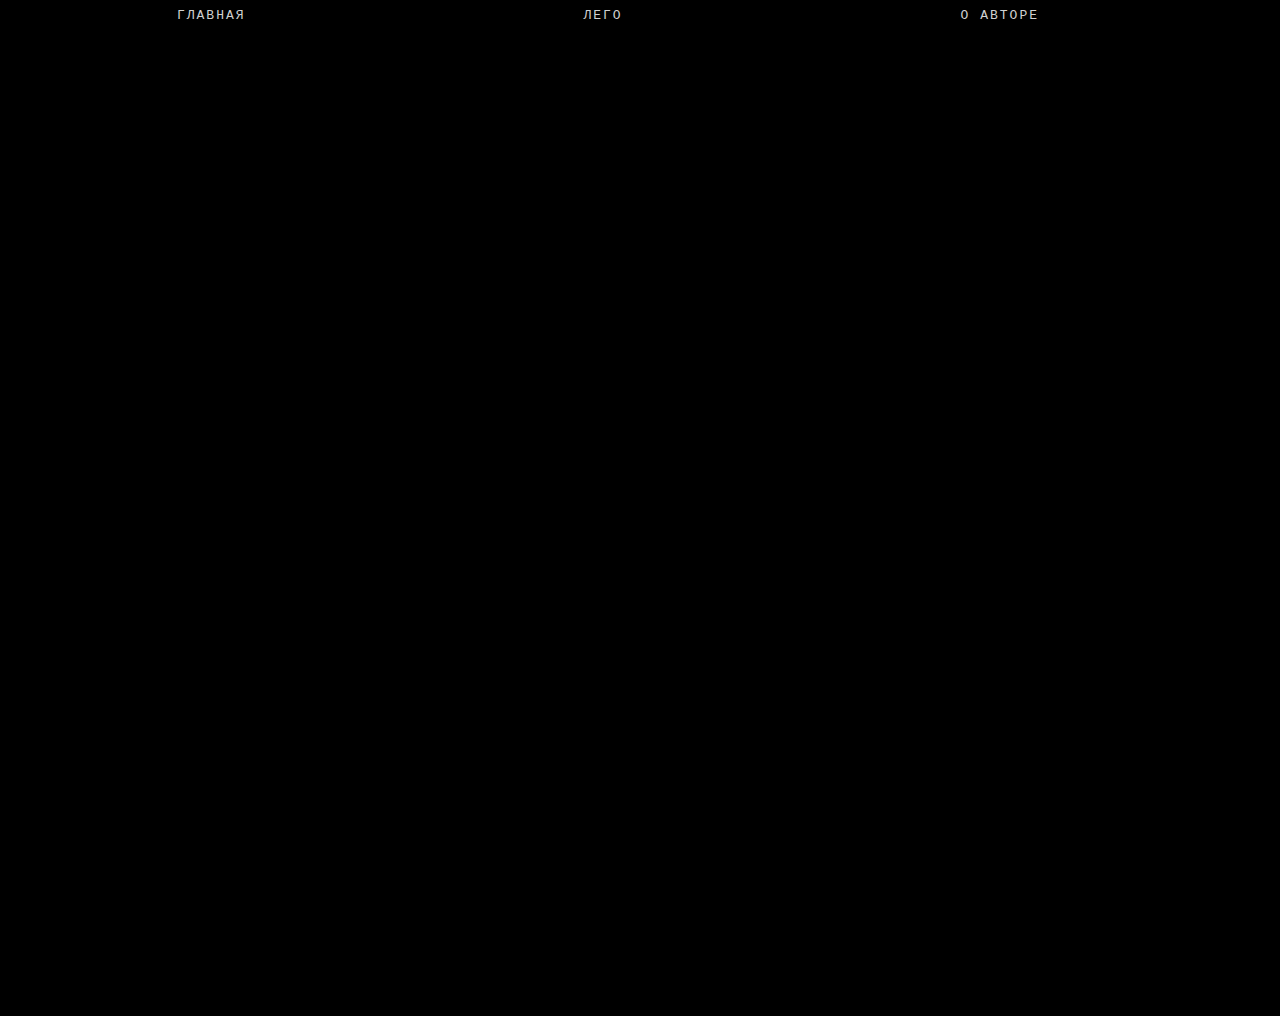
==== Index.html @ 8049d508 "Lego site" ====
<!DOCTYPE html>
<html lang="en">
<head>
    <meta charset="UTF-8">
    <meta name="viewport" content="width=device-width, initial-scale=1.0">
    <title>LEGO</title>
    <link rel="stylesheet" href="style.css">
</head>
<body class="oboi">
    <nav class="navigation">
        <a href="Index.html" class="but">Главная</a>
        <a href="NAbor.html" class="but">Лего</a>
        <a href="ab.html" class="but">О авторе</a>
    </nav>
    <h1 class="text">Привет!</h1>
    <h2 class="text">Это сайт про собранные мною лего наборы, который будет обновляться.</h2>
</body>
</html>
---- style.css ----
.navigation{
    display: flex;
    justify-content: space-around;
}
.but {
    text-decoration: none;
    color: #D1D1D1;
    text-transform: uppercase;
    letter-spacing: 2px;
    font-size: 13px;
        transition: 0.5s;
}
.but:hover{
    transform: scale(2);
}
.oboi{
    background-color: black;
    background-image: url("");
    background-size: no-repeat;
    background-position: center;
    background-size: cover;
    height: 1000px;
    width: 1200px;
}
*{
    font-family:'Courier New', Courier, monospace ;

}
.det{
    margin-right: 30px;
}
.opisania{
    width: 500px;
    height: 90px;
    transition: 1s;
}
.pers{
    width: 400px;
}

.lezvie{
    display: flex;
    flex-direction: column;
    width: 200px;
    margin-left: 30px;
    height: 200px;
}
.sokol{
    display: flex;
    flex-direction: column;
    margin-right: 30px;

}
.LEGO{
    display: flex;
    justify-content:space-between;
}
.razr{
    display: flex;
    flex-direction: column;
    align-items: center;
}
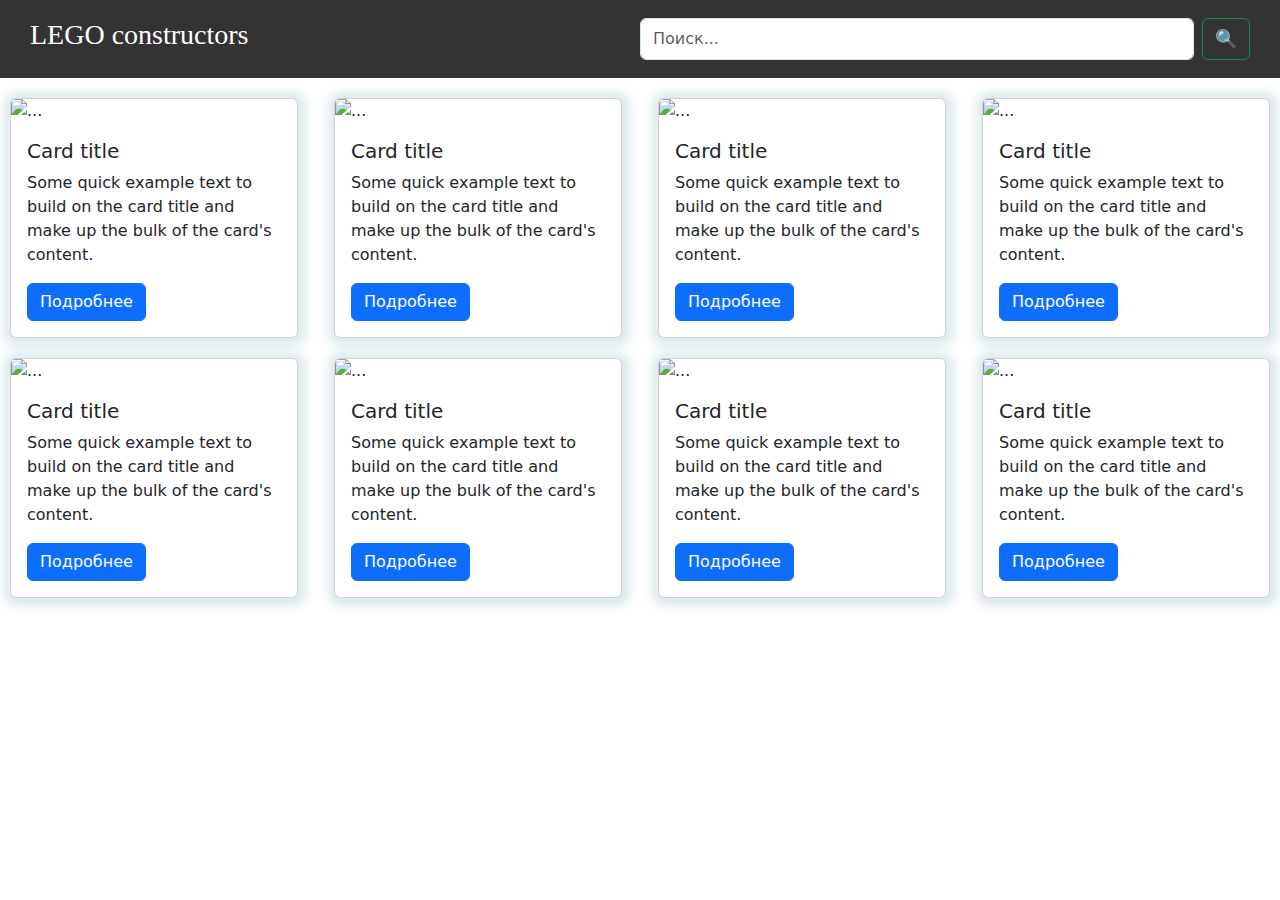
==== commit d5c28695: "Обнова" ====
--- a/Index.html
+++ b/Index.html
@@ -1,18 +1,136 @@
 <!DOCTYPE html>
 <html lang="en">
-<head>
+  <head>
     <meta charset="UTF-8">
     <meta name="viewport" content="width=device-width, initial-scale=1.0">
-    <title>LEGO</title>
-    <link rel="stylesheet" href="style.css">
-</head>
-<body class="oboi">
-    <nav class="navigation">
-        <a href="Index.html" class="but">Главная</a>
-        <a href="NAbor.html" class="but">Лего</a>
-        <a href="ab.html" class="but">О авторе</a>
+    <title>#</title>
+    <meta name="description" content="#">
+    <meta name="keywords" content="#">
+    <link rel="stylesheet" href="../../css/pages/index.css">
+    <link rel="shortcut icon" href="#" type="image/x-icon">
+    <link rel="stylesheet" href="https://cdnjs.cloudflare.com/ajax/libs/animate.css/4.1.1/animate.min.css">
+    <link href="https://cdn.jsdelivr.net/npm/bootstrap@5.3.3/dist/css/bootstrap.min.css" rel="stylesheet" integrity="sha384-QWTKZyjpPEjISv5WaRU9OFeRpok6YctnYmDr5pNlyT2bRjXh0JMhjY6hW+ALEwIH" crossorigin="anonymous">
+  </head>
+  <body>
+    <nav class="navbar">
+      <div class="navigation">
+        <h3 class="name-navbar">LEGO constructors</h3>
+        <form class="form" role="search">
+          <input class="form-control me-2" type="search" placeholder="Поиск..." aria-label="Search"><a class="btn btn-outline-success" type="submit">🔍</a>
+        </form>
+      </div>
     </nav>
-    <h1 class="text">Привет!</h1>
-    <h2 class="text">Это сайт про собранные мною лего наборы, который будет обновляться.</h2>
-</body>
+    <main> 
+      <div class="cards-mini">
+        <div class="card" style="width: 18rem;"><img class="card-img-top" src="https://via.placeholder.com/150" alt="...">
+          <div class="card-body">
+            <h5 class="card-title">Card title</h5>
+            <p class="card-text">Some quick example text to build on the card title and make up the bulk of the card's content.</p><a class="btn btn-primary">Подробнее</a>
+          </div>
+        </div>
+        <div class="card" style="width: 18rem;"><img class="card-img-top" src="https://via.placeholder.com/150" alt="...">
+          <div class="card-body">
+            <h5 class="card-title">Card title</h5>
+            <p class="card-text">Some quick example text to build on the card title and make up the bulk of the card's content.</p><a class="btn btn-primary">Подробнее</a>
+          </div>
+        </div>
+        <div class="card" style="width: 18rem;"><img class="card-img-top" src="https://via.placeholder.com/150" alt="...">
+          <div class="card-body">
+            <h5 class="card-title">Card title</h5>
+            <p class="card-text">Some quick example text to build on the card title and make up the bulk of the card's content.</p><a class="btn btn-primary">Подробнее</a>
+          </div>
+        </div>
+        <div class="card" style="width: 18rem;"><img class="card-img-top" src="https://via.placeholder.com/150" alt="...">
+          <div class="card-body">
+            <h5 class="card-title">Card title</h5>
+            <p class="card-text">Some quick example text to build on the card title and make up the bulk of the card's content.</p><a class="btn btn-primary">Подробнее</a>
+          </div>
+        </div>
+        <div class="card" style="width: 18rem;"><img class="card-img-top" src="https://via.placeholder.com/150" alt="...">
+          <div class="card-body">
+            <h5 class="card-title">Card title</h5>
+            <p class="card-text">Some quick example text to build on the card title and make up the bulk of the card's content.</p><a class="btn btn-primary">Подробнее</a>
+          </div>
+        </div>
+        <div class="card" style="width: 18rem;"><img class="card-img-top" src="https://via.placeholder.com/150" alt="...">
+          <div class="card-body">
+            <h5 class="card-title">Card title</h5>
+            <p class="card-text">Some quick example text to build on the card title and make up the bulk of the card's content.</p><a class="btn btn-primary">Подробнее</a>
+          </div>
+        </div>
+        <div class="card" style="width: 18rem;"><img class="card-img-top" src="https://via.placeholder.com/150" alt="...">
+          <div class="card-body">
+            <h5 class="card-title">Card title</h5>
+            <p class="card-text">Some quick example text to build on the card title and make up the bulk of the card's content.</p><a class="btn btn-primary">Подробнее</a>
+          </div>
+        </div>
+        <div class="card" style="width: 18rem;"><img class="card-img-top" src="https://via.placeholder.com/150" alt="...">
+          <div class="card-body">
+            <h5 class="card-title">Card title</h5>
+            <p class="card-text">Some quick example text to build on the card title and make up the bulk of the card's content.</p><a class="btn btn-primary">Подробнее</a>
+          </div>
+        </div>
+      </div>
+      <div class="cards-big"> 
+        <div class="card-big" style="display: none;"> 
+          <button class="btn btn-light closeBigCard">Назад</button><img class="card-img-top img-big" src="https://via.placeholder.com/150" alt="...">
+          <div class="card-body"> 
+            <h5 class="card-title">Card title</h5>
+            <p class="card-text">Some quick example text to build on the card title and make up the bulk of the card's content.</p>
+          </div>
+        </div>
+        <div class="card-big" style="display: none;"> 
+          <button class="btn btn-light closeBigCard">Назад</button><img class="card-img-top img-big" src="https://via.placeholder.com/150" alt="...">
+          <div class="card-body"> 
+            <h5 class="card-title">Card title</h5>
+            <p class="card-text">Some quick example text to build on the card title and make up the bulk of the card's content.</p>
+          </div>
+        </div>
+        <div class="card-big" style="display: none;"> 
+          <button class="btn btn-light closeBigCard">Назад</button><img class="card-img-top img-big" src="https://via.placeholder.com/150" alt="...">
+          <div class="card-body"> 
+            <h5 class="card-title">Card title</h5>
+            <p class="card-text">Some quick example text to build on the card title and make up the bulk of the card's content.</p>
+          </div>
+        </div>
+        <div class="card-big" style="display: none;"> 
+          <button class="btn btn-light closeBigCard">Назад</button><img class="card-img-top img-big" src="https://via.placeholder.com/150" alt="...">
+          <div class="card-body"> 
+            <h5 class="card-title">Card title</h5>
+            <p class="card-text">Some quick example text to build on the card title and make up the bulk of the card's content.</p>
+          </div>
+        </div>
+        <div class="card-big" style="display: none;"> 
+          <button class="btn btn-light closeBigCard">Назад</button><img class="card-img-top img-big" src="https://via.placeholder.com/150" alt="...">
+          <div class="card-body"> 
+            <h5 class="card-title">Card title</h5>
+            <p class="card-text">Some quick example text to build on the card title and make up the bulk of the card's content.</p>
+          </div>
+        </div>
+        <div class="card-big" style="display: none;"> 
+          <button class="btn btn-light closeBigCard">Назад</button><img class="card-img-top img-big" src="https://via.placeholder.com/150" alt="...">
+          <div class="card-body"> 
+            <h5 class="card-title">Card title</h5>
+            <p class="card-text">Some quick example text to build on the card title and make up the bulk of the card's content.</p>
+          </div>
+        </div>
+        <div class="card-big" style="display: none;"> 
+          <button class="btn btn-light closeBigCard">Назад</button><img class="card-img-top img-big" src="https://via.placeholder.com/150" alt="...">
+          <div class="card-body"> 
+            <h5 class="card-title">Card title</h5>
+            <p class="card-text">Some quick example text to build on the card title and make up the bulk of the card's content.</p>
+          </div>
+        </div>
+        <div class="card-big" style="display: none;"> 
+          <button class="btn btn-light closeBigCard">Назад</button><img class="card-img-top img-big" src="https://via.placeholder.com/150" alt="...">
+          <div class="card-body"> 
+            <h5 class="card-title">Card title</h5>
+            <p class="card-text">Some quick example text to build on the card title and make up the bulk of the card's content.</p>
+          </div>
+        </div>
+      </div>
+    </main>
+    <script src="https://cdn.jsdelivr.net/npm/bootstrap@5.3.3/dist/js/bootstrap.bundle.min.js" integrity="sha384-YvpcrYf0tY3lHB60NNkmXc5s9fDVZLESaAA55NDzOxhy9GkcIdslK1eN7N6jIeHz" crossorigin="anonymous"></script>
+    <script src="../../js/script.js"></script>
+  </body>
 </html>--- a/css/pages/index.css
+++ b/css/pages/index.css
@@ -0,0 +1,199 @@
+.cards-mini {
+  display: -webkit-box;
+  display: -ms-flexbox;
+  display: flex;
+  -ms-flex-wrap: wrap;
+      flex-wrap: wrap;
+  -webkit-box-pack: justify;
+      -ms-flex-pack: justify;
+          justify-content: space-between;
+  -webkit-box-align: center;
+      -ms-flex-align: center;
+          align-items: center;
+  margin: 10px;
+}
+.card {
+  margin: 10px 0;
+  -webkit-box-shadow: 1px 1px 10px 7px rgba(79, 149, 159, 0.2);
+  box-shadow: 1px 1px 10px 7px rgba(79, 149, 159, 0.2);
+}
+.cards-big {
+  display: -webkit-box;
+  display: -ms-flexbox;
+  display: flex;
+  -webkit-box-pack: center;
+      -ms-flex-pack: center;
+          justify-content: center;
+  -webkit-box-align: center;
+      -ms-flex-align: center;
+          align-items: center;
+  margin: 10px;
+}
+.card-big {
+  width: 90%;
+  height: 90%;
+  -webkit-transition: all 1s ease;
+  transition: all 1s ease;
+  display: -webkit-box;
+  display: -ms-flexbox;
+  display: flex;
+  -webkit-box-orient: vertical;
+  -webkit-box-direction: normal;
+      -ms-flex-direction: column;
+          flex-direction: column;
+  -webkit-box-pack: center;
+      -ms-flex-pack: center;
+          justify-content: center;
+  -webkit-box-shadow: 1px 1px 10px 7px rgba(79, 149, 159, 0.2);
+  box-shadow: 1px 1px 10px 7px rgba(79, 149, 159, 0.2);
+  z-index: 99;
+  margin: 20px;
+  border-radius: 15px;
+  position: fixed;
+  top: 0;
+  background-color: white;
+}
+.card-big .card-body {
+  padding: 10px;
+}
+.img-big {
+  height: 40%;
+}
+.closeBigCard {
+  border-radius: 15px 15px 0 0 !important;
+}
+@media (max-width: 1171px) {
+  .cards-mini {
+    display: -webkit-box;
+    display: -ms-flexbox;
+    display: flex;
+    -webkit-box-pack: center;
+        -ms-flex-pack: center;
+            justify-content: center;
+  }
+  .card {
+    margin: 10px 20px;
+    width: 100%;
+  }
+}
+@font-face {
+  font-family: 'Roboto';
+  font-style: italic;
+  font-weight: 100;
+  font-display: swap;
+  src: url(https://fonts.gstatic.com/s/roboto/v30/KFOiCnqEu92Fr1Mu51QrIzc.ttf) format('truetype');
+}
+@font-face {
+  font-family: 'Roboto';
+  font-style: italic;
+  font-weight: 300;
+  font-display: swap;
+  src: url(https://fonts.gstatic.com/s/roboto/v30/KFOjCnqEu92Fr1Mu51TjARc9.ttf) format('truetype');
+}
+@font-face {
+  font-family: 'Roboto';
+  font-style: italic;
+  font-weight: 400;
+  font-display: swap;
+  src: url(https://fonts.gstatic.com/s/roboto/v30/KFOkCnqEu92Fr1Mu52xP.ttf) format('truetype');
+}
+@font-face {
+  font-family: 'Roboto';
+  font-style: italic;
+  font-weight: 500;
+  font-display: swap;
+  src: url(https://fonts.gstatic.com/s/roboto/v30/KFOjCnqEu92Fr1Mu51S7ABc9.ttf) format('truetype');
+}
+@font-face {
+  font-family: 'Roboto';
+  font-style: italic;
+  font-weight: 700;
+  font-display: swap;
+  src: url(https://fonts.gstatic.com/s/roboto/v30/KFOjCnqEu92Fr1Mu51TzBhc9.ttf) format('truetype');
+}
+@font-face {
+  font-family: 'Roboto';
+  font-style: italic;
+  font-weight: 900;
+  font-display: swap;
+  src: url(https://fonts.gstatic.com/s/roboto/v30/KFOjCnqEu92Fr1Mu51TLBBc9.ttf) format('truetype');
+}
+@font-face {
+  font-family: 'Roboto';
+  font-style: normal;
+  font-weight: 100;
+  font-display: swap;
+  src: url(https://fonts.gstatic.com/s/roboto/v30/KFOkCnqEu92Fr1MmgWxP.ttf) format('truetype');
+}
+@font-face {
+  font-family: 'Roboto';
+  font-style: normal;
+  font-weight: 300;
+  font-display: swap;
+  src: url(https://fonts.gstatic.com/s/roboto/v30/KFOlCnqEu92Fr1MmSU5vAw.ttf) format('truetype');
+}
+@font-face {
+  font-family: 'Roboto';
+  font-style: normal;
+  font-weight: 400;
+  font-display: swap;
+  src: url(https://fonts.gstatic.com/s/roboto/v30/KFOmCnqEu92Fr1Me5Q.ttf) format('truetype');
+}
+@font-face {
+  font-family: 'Roboto';
+  font-style: normal;
+  font-weight: 500;
+  font-display: swap;
+  src: url(https://fonts.gstatic.com/s/roboto/v30/KFOlCnqEu92Fr1MmEU9vAw.ttf) format('truetype');
+}
+@font-face {
+  font-family: 'Roboto';
+  font-style: normal;
+  font-weight: 700;
+  font-display: swap;
+  src: url(https://fonts.gstatic.com/s/roboto/v30/KFOlCnqEu92Fr1MmWUlvAw.ttf) format('truetype');
+}
+@font-face {
+  font-family: 'Roboto';
+  font-style: normal;
+  font-weight: 900;
+  font-display: swap;
+  src: url(https://fonts.gstatic.com/s/roboto/v30/KFOlCnqEu92Fr1MmYUtvAw.ttf) format('truetype');
+}
+.navbar {
+  display: -webkit-box;
+  display: -ms-flexbox;
+  display: flex;
+  background-color: #333;
+  -webkit-box-pack: center;
+      -ms-flex-pack: center;
+          justify-content: center;
+}
+.name-navbar {
+  color: white;
+  font-family: 'Lobster', cursive;
+}
+.btn-outline-success {
+  font-size: 18px !important;
+  cursor: auto !important;
+}
+.form {
+  display: -webkit-box;
+  display: -ms-flexbox;
+  display: flex;
+  -webkit-box-orient: horizontal;
+  -webkit-box-direction: normal;
+      -ms-flex-direction: row;
+          flex-direction: row;
+  width: 50%;
+}
+.navigation {
+  width: 100%;
+  display: -webkit-box;
+  display: -ms-flexbox;
+  display: flex;
+  -webkit-box-pack: justify;
+      -ms-flex-pack: justify;
+          justify-content: space-between;
+  margin: 10px 30px;
+}
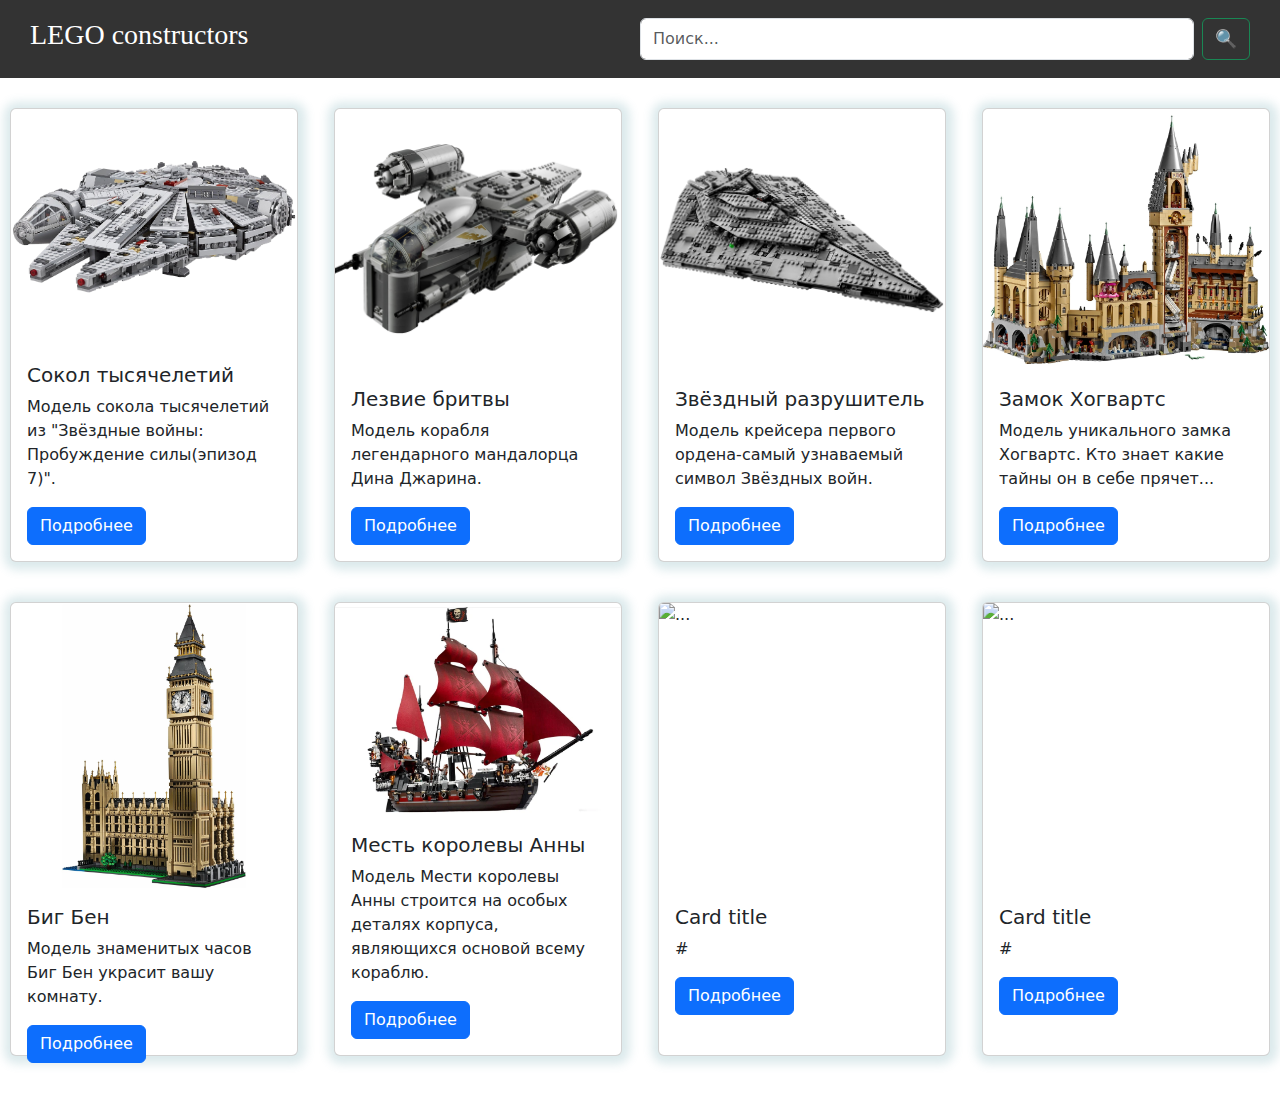
==== commit cec3f222: "Начало продолженно" ====
--- a/Index.html
+++ b/Index.html
@@ -22,52 +22,52 @@
     </nav>
     <main> 
       <div class="cards-mini">
-        <div class="card" style="width: 18rem;"><img class="card-img-top" src="https://via.placeholder.com/150" alt="...">
+        <div class="card" style="width: 18rem;"><img class="card-img-top" src="./media/general model/Сокол тысячелетий.webp" alt="...">
           <div class="card-body">
-            <h5 class="card-title">Card title</h5>
-            <p class="card-text">Some quick example text to build on the card title and make up the bulk of the card's content.</p><a class="btn btn-primary">Подробнее</a>
+            <h5 class="card-title">Сокол тысячелетий</h5>
+            <p class="card-text">Модель сокола тысячелетий из "Звёздные войны: Пробуждение силы(эпизод 7)".</p><a class="btn btn-primary">Подробнее</a>
+          </div>
+        </div>
+        <div class="card" style="width: 18rem;"><img class="card-img-top" src="./media/general model/Лезвие бритвы.webp" alt="...">
+          <div class="card-body">
+            <h5 class="card-title">Лезвие бритвы</h5>
+            <p class="card-text">Модель корабля легендарного мандалорца Дина Джарина.</p><a class="btn btn-primary">Подробнее</a>
+          </div>
+        </div>
+        <div class="card" style="width: 18rem;"><img class="card-img-top" src="./media/general model/Звёздный разрушитель.webp" alt="...">
+          <div class="card-body">
+            <h5 class="card-title">Звёздный разрушитель</h5>
+            <p class="card-text">Модель крейсера первого ордена-самый узнаваемый символ Звёздных войн.</p><a class="btn btn-primary">Подробнее</a>
+          </div>
+        </div>
+        <div class="card" style="width: 18rem;"><img class="card-img-top" src="./media/general model/Замок хогвартс.webp" alt="...">
+          <div class="card-body">
+            <h5 class="card-title">Замок Хогвартс</h5>
+            <p class="card-text">Модель уникального замка Хогвартс. Кто знает какие тайны он в себе прячет...</p><a class="btn btn-primary">Подробнее</a>
+          </div>
+        </div>
+        <div class="card" style="width: 18rem;"><img class="card-img-top" src="./media/general model/Биг Бен.webp" alt="...">
+          <div class="card-body">
+            <h5 class="card-title">Биг Бен</h5>
+            <p class="card-text">Модель знаменитых часов Биг Бен украсит вашу комнату.</p><a class="btn btn-primary">Подробнее</a>
+          </div>
+        </div>
+        <div class="card" style="width: 18rem;"><img class="card-img-top" src="./media/general model/Месть королевы анны.webp" alt="...">
+          <div class="card-body">
+            <h5 class="card-title">Месть королевы Анны</h5>
+            <p class="card-text">Модель Мести королевы Анны строится на особых деталях корпуса, являющихся основой всему кораблю.</p><a class="btn btn-primary">Подробнее</a>
           </div>
         </div>
         <div class="card" style="width: 18rem;"><img class="card-img-top" src="https://via.placeholder.com/150" alt="...">
           <div class="card-body">
             <h5 class="card-title">Card title</h5>
-            <p class="card-text">Some quick example text to build on the card title and make up the bulk of the card's content.</p><a class="btn btn-primary">Подробнее</a>
+            <p class="card-text">#</p><a class="btn btn-primary">Подробнее</a>
           </div>
         </div>
         <div class="card" style="width: 18rem;"><img class="card-img-top" src="https://via.placeholder.com/150" alt="...">
           <div class="card-body">
             <h5 class="card-title">Card title</h5>
-            <p class="card-text">Some quick example text to build on the card title and make up the bulk of the card's content.</p><a class="btn btn-primary">Подробнее</a>
-          </div>
-        </div>
-        <div class="card" style="width: 18rem;"><img class="card-img-top" src="https://via.placeholder.com/150" alt="...">
-          <div class="card-body">
-            <h5 class="card-title">Card title</h5>
-            <p class="card-text">Some quick example text to build on the card title and make up the bulk of the card's content.</p><a class="btn btn-primary">Подробнее</a>
-          </div>
-        </div>
-        <div class="card" style="width: 18rem;"><img class="card-img-top" src="https://via.placeholder.com/150" alt="...">
-          <div class="card-body">
-            <h5 class="card-title">Card title</h5>
-            <p class="card-text">Some quick example text to build on the card title and make up the bulk of the card's content.</p><a class="btn btn-primary">Подробнее</a>
-          </div>
-        </div>
-        <div class="card" style="width: 18rem;"><img class="card-img-top" src="https://via.placeholder.com/150" alt="...">
-          <div class="card-body">
-            <h5 class="card-title">Card title</h5>
-            <p class="card-text">Some quick example text to build on the card title and make up the bulk of the card's content.</p><a class="btn btn-primary">Подробнее</a>
-          </div>
-        </div>
-        <div class="card" style="width: 18rem;"><img class="card-img-top" src="https://via.placeholder.com/150" alt="...">
-          <div class="card-body">
-            <h5 class="card-title">Card title</h5>
-            <p class="card-text">Some quick example text to build on the card title and make up the bulk of the card's content.</p><a class="btn btn-primary">Подробнее</a>
-          </div>
-        </div>
-        <div class="card" style="width: 18rem;"><img class="card-img-top" src="https://via.placeholder.com/150" alt="...">
-          <div class="card-body">
-            <h5 class="card-title">Card title</h5>
-            <p class="card-text">Some quick example text to build on the card title and make up the bulk of the card's content.</p><a class="btn btn-primary">Подробнее</a>
+            <p class="card-text">#</p><a class="btn btn-primary">Подробнее</a>
           </div>
         </div>
       </div>
@@ -75,57 +75,57 @@
         <div class="card-big" style="display: none;"> 
           <button class="btn btn-light closeBigCard">Назад</button><img class="card-img-top img-big" src="https://via.placeholder.com/150" alt="...">
           <div class="card-body"> 
-            <h5 class="card-title">Card title</h5>
-            <p class="card-text">Some quick example text to build on the card title and make up the bulk of the card's content.</p>
+            <h5 class="card-title">Сокол тысячелетий</h5>
+            <p class="card-text">#</p>
           </div>
         </div>
         <div class="card-big" style="display: none;"> 
           <button class="btn btn-light closeBigCard">Назад</button><img class="card-img-top img-big" src="https://via.placeholder.com/150" alt="...">
           <div class="card-body"> 
             <h5 class="card-title">Card title</h5>
-            <p class="card-text">Some quick example text to build on the card title and make up the bulk of the card's content.</p>
+            <p class="card-text">#</p>
           </div>
         </div>
         <div class="card-big" style="display: none;"> 
           <button class="btn btn-light closeBigCard">Назад</button><img class="card-img-top img-big" src="https://via.placeholder.com/150" alt="...">
           <div class="card-body"> 
             <h5 class="card-title">Card title</h5>
-            <p class="card-text">Some quick example text to build on the card title and make up the bulk of the card's content.</p>
+            <p class="card-text">#</p>
           </div>
         </div>
         <div class="card-big" style="display: none;"> 
           <button class="btn btn-light closeBigCard">Назад</button><img class="card-img-top img-big" src="https://via.placeholder.com/150" alt="...">
           <div class="card-body"> 
             <h5 class="card-title">Card title</h5>
-            <p class="card-text">Some quick example text to build on the card title and make up the bulk of the card's content.</p>
+            <p class="card-text">#</p>
           </div>
         </div>
         <div class="card-big" style="display: none;"> 
           <button class="btn btn-light closeBigCard">Назад</button><img class="card-img-top img-big" src="https://via.placeholder.com/150" alt="...">
           <div class="card-body"> 
             <h5 class="card-title">Card title</h5>
-            <p class="card-text">Some quick example text to build on the card title and make up the bulk of the card's content.</p>
+            <p class="card-text">#</p>
           </div>
         </div>
         <div class="card-big" style="display: none;"> 
           <button class="btn btn-light closeBigCard">Назад</button><img class="card-img-top img-big" src="https://via.placeholder.com/150" alt="...">
           <div class="card-body"> 
             <h5 class="card-title">Card title</h5>
-            <p class="card-text">Some quick example text to build on the card title and make up the bulk of the card's content.</p>
+            <p class="card-text">#</p>
           </div>
         </div>
         <div class="card-big" style="display: none;"> 
           <button class="btn btn-light closeBigCard">Назад</button><img class="card-img-top img-big" src="https://via.placeholder.com/150" alt="...">
           <div class="card-body"> 
             <h5 class="card-title">Card title</h5>
-            <p class="card-text">Some quick example text to build on the card title and make up the bulk of the card's content.</p>
+            <p class="card-text">#</p>
           </div>
         </div>
         <div class="card-big" style="display: none;"> 
           <button class="btn btn-light closeBigCard">Назад</button><img class="card-img-top img-big" src="https://via.placeholder.com/150" alt="...">
           <div class="card-body"> 
             <h5 class="card-title">Card title</h5>
-            <p class="card-text">Some quick example text to build on the card title and make up the bulk of the card's content.</p>
+            <p class="card-text">#</p>
           </div>
         </div>
       </div>
--- a/css/pages/index.css
+++ b/css/pages/index.css
@@ -13,9 +13,19 @@
   margin: 10px;
 }
 .card {
-  margin: 10px 0;
+  margin: 20px 0;
+  width: 288px !important;
+  height: 454px !important;
   -webkit-box-shadow: 1px 1px 10px 7px rgba(79, 149, 159, 0.2);
   box-shadow: 1px 1px 10px 7px rgba(79, 149, 159, 0.2);
+  -webkit-transition: -webkit-transform 1s ease;
+  transition: -webkit-transform 1s ease;
+  transition: transform 1s ease;
+  transition: transform 1s ease, -webkit-transform 1s ease;
+}
+.card:hover {
+  -webkit-transform: scale(1.05);
+          transform: scale(1.05);
 }
 .cards-big {
   display: -webkit-box;
@@ -53,6 +63,14 @@
   top: 0;
   background-color: white;
 }
+.card-img-top {
+  width: 286px;
+  height: 286px;
+  -o-object-fit: contain;
+     object-fit: contain;
+  background-repeat: no-repeat;
+  background-size: auto;
+}
 .card-big .card-body {
   padding: 10px;
 }
